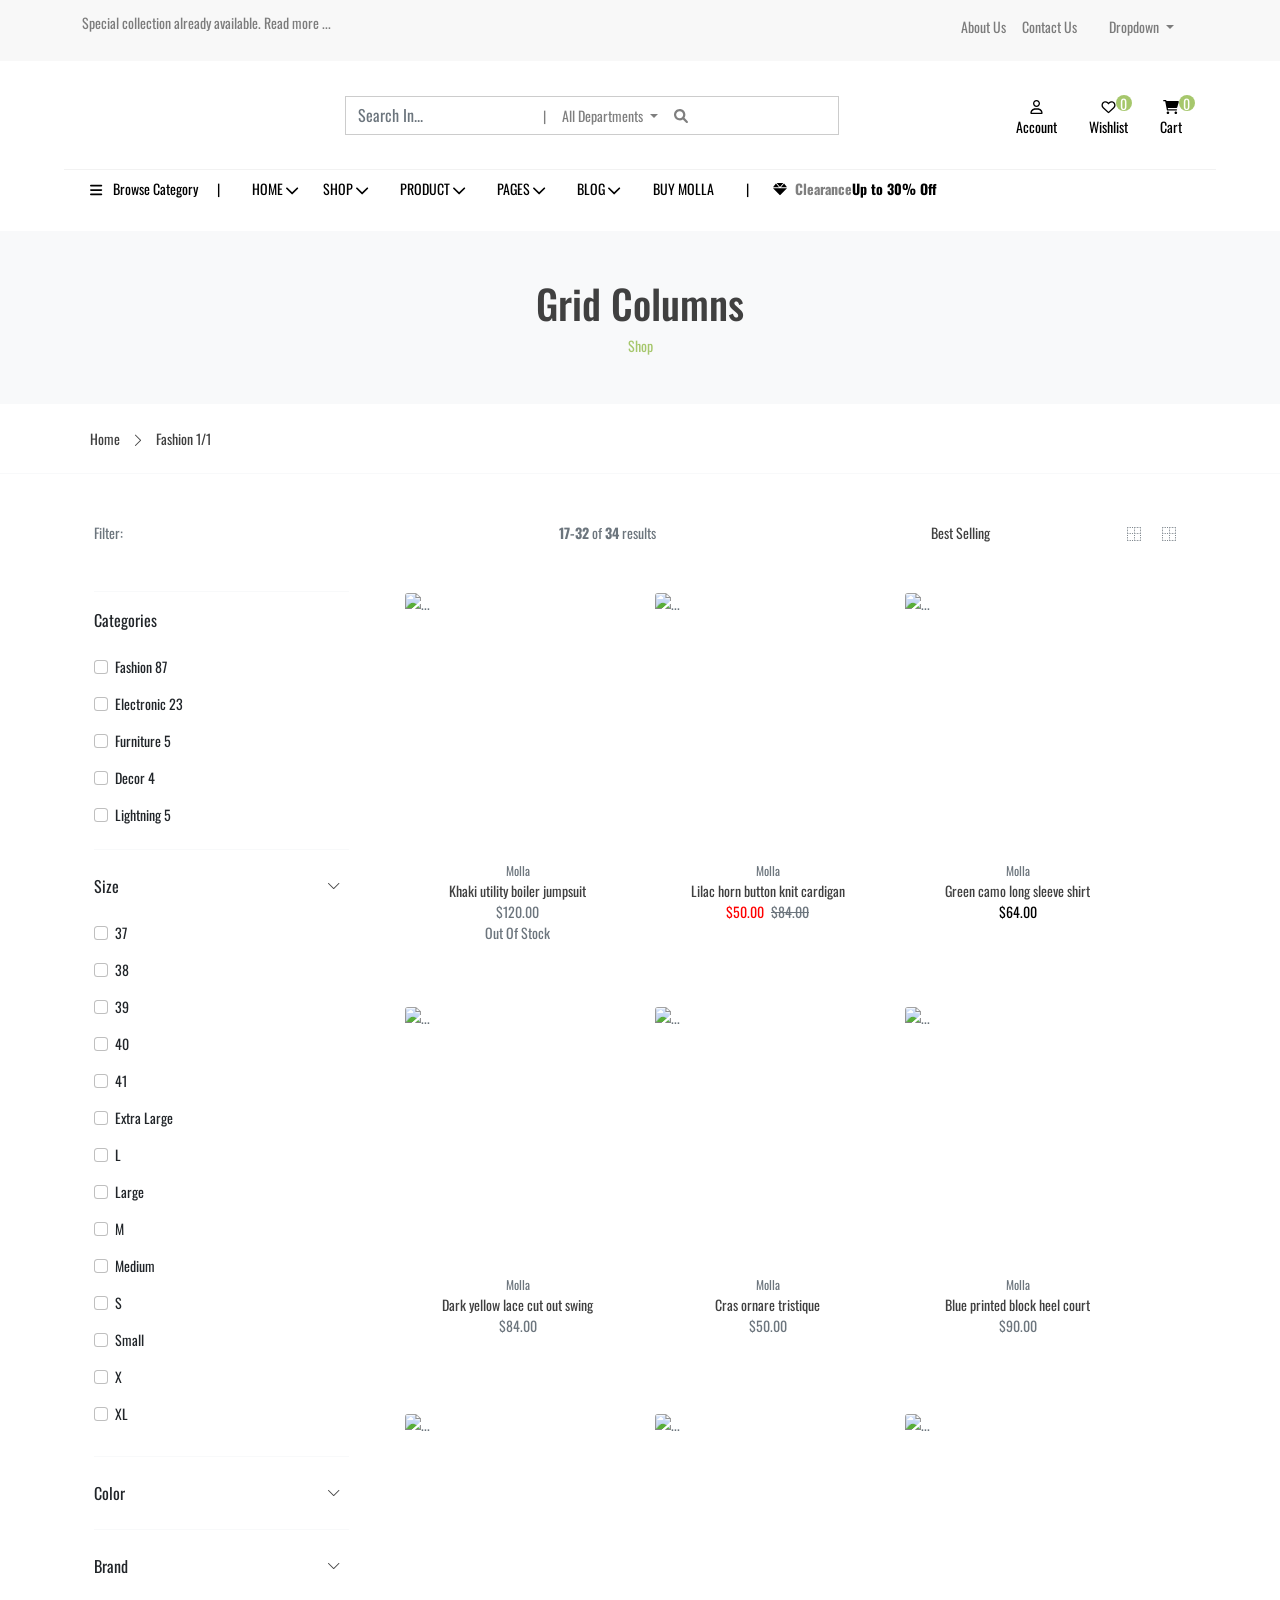
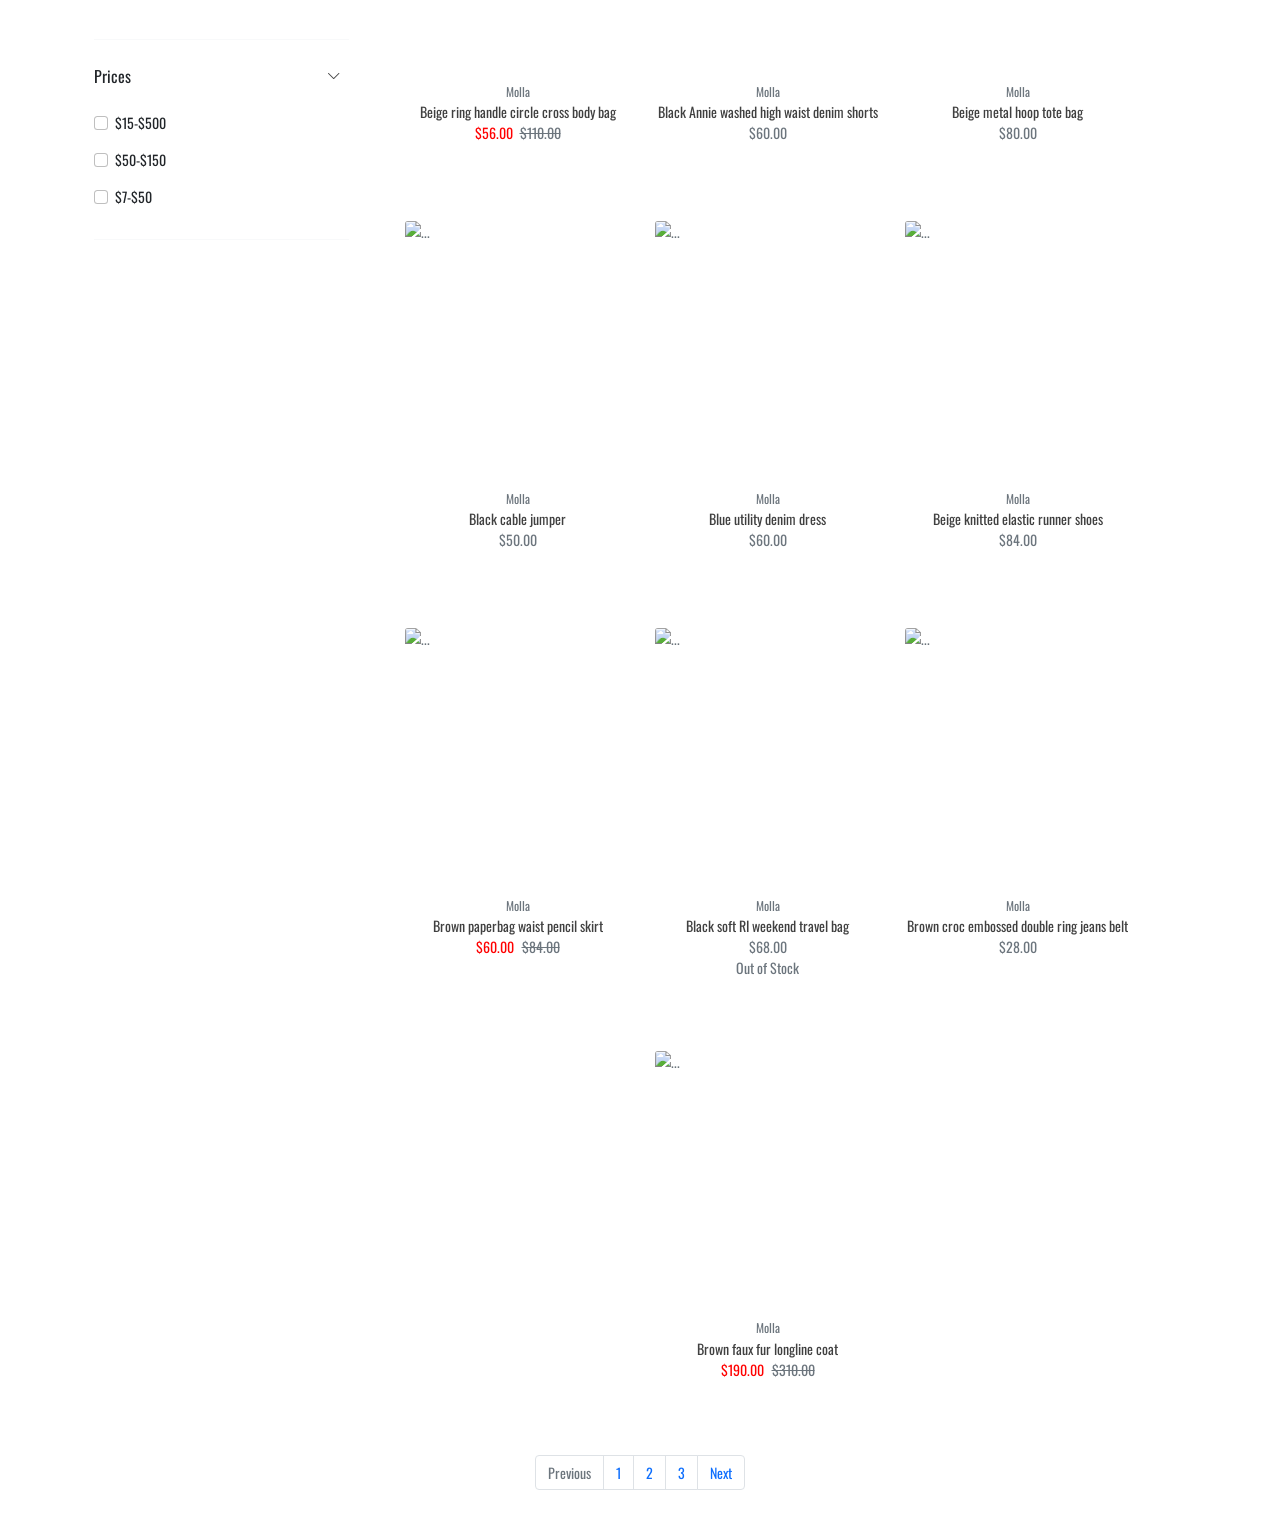
==== 2- rahma yousra/product.html @ 9e014f12 "commi comm" ====
<!DOCTYPE html>
<html lang="en">
<head>
    <meta charset="UTF-8">
    <meta http-equiv="X-UA-Compatible" content="IE=edge">
    <meta name="viewport" content="width=device-width, initial-scale=1.0">
    <link href="https://fonts.googleapis.com/css2?family=Oswald:wght@200;300;400;600&display=swap" rel="stylesheet">
    <link rel="stylesheet" href="css/all.min.css">
    <link rel="stylesheet" href="css/bootstrap.min.css">
    <link rel="stylesheet" href="css/product.css">
    <link href="css/main.min.css" rel="stylesheet">
    <link rel="stylesheet" href="css/secondary.css">
    <link rel="preconnect" href="https://fonts.googleapis.com">
    <link rel="preconnect" href="https://fonts.gstatic.com" crossorigin>
    <link rel="stylesheet" href="https://cdn.jsdelivr.net/npm/bootstrap-icons@1.9.1/font/bootstrap-icons.css">
    <title>Molla</title>
</head>
<body>

     <!-- Start Navbar0 -->
     <section id="navbar0">
        <div class="container pt-2 ">
          <div class="text-black-50 d-inline-block py-1"><span>Special collection already available. Read more ...</span></div>
          <div class="float-end d-flex align-items-center ">
            <ul class="list-unstyled d-none d-lg-flex align-items-center">
              <li class="mx-2 text-black-50">About Us</li>
              <li class="mx-2 text-black-50">Contact Us</li>
              <li class="nav-item dropdown mx-2 text-black-50">
                <a class="nav-link dropdown-toggle text-black-50" href="#" role="button" data-bs-toggle="dropdown" aria-expanded="false">
                  Dropdown
                </a>
                <ul class="dropdown-menu">
                  <li><a class="dropdown-item" href="#">AUD</a></li>
                  <li><a class="dropdown-item" href="#">EUR</a></li>
                  <li><a class="dropdown-item" href="#">INR</a></li>
                  <li><a class="dropdown-item" href="#">JPY</a></li>
                  <li><a class="dropdown-item" href="#">USD</a></li>
                  <li><a class="dropdown-item" href="#">VND</a></li>
                </ul>
              </li>
            </ul>
                <ul  class="list-unstyled d-lg-none d-flex justify-content-center align-items-center">
                <li class="nav-item dropdown">
                  <a class="nav-link dropdown-toggle text-black-50" href="#" role="button" data-bs-toggle="dropdown" aria-expanded="false">
                    Link
                  </a>
                  <ul class="dropdown-menu">
                    <li><a class="dropdown-item" href="#">About Us</a></li>
                    <li><a class="dropdown-item" href="#">Contact Us</a></li>
                    <li><a class="dropdown-item" href="#">AUD</a></li>
                  </ul>
                </li>
              </ul>
  
              </li>
            </ul>
          </div>
          <div class="clearfix"></div>
        </div>
      </section>
      <!-- End Navbar0 -->
  
  
      <!-- Start Navbar1 -->
      <section id="navbar1">
        <nav class="navbar navbar-expand-lg">
          <div class="container py-3">
  
           <span class="d-flex justify-content-center align-items-center d-block d-md-none" id="openSidebar"> <i class="fa-solid fa-bars fa-2x"></i></span> 
           <div class="sideBar bg-light p-5" id="sideBar">
             <p class="float-end" id="closeSidebar"> <i class="fa-solid fa-x"></i></p>
             <div class="clearfix"></div>
  
              <form class="d-flex" role="search">
                <input
                  class="form-control"
                  type="search"
                  placeholder="Search In..."
                  aria-label="Search"
                />
                <span class="searchIcons me-3 p-3 text-black-50 d-flex justify-content-center align-items-center">
                  <i class="fa-solid fa-magnifying-glass"></i>
                </span>
              </form>
              
  
              <ul class="nav navs d-flex justify-content-between align-items-center mt-4">
                <li class="nav-item" id="menuBrder">
                  <a class="nav-link active text-black" id="menu" aria-current="page" href="#">Menu</a>
                </li>
                <li class="nav-item" id="categoryBrder">
                  <a class="nav-link text-black" id="category" href="#">Category</a>
                </li>
              </ul>
  
                 <ul class="itemListMenu mt-3 float-start list-unstyled  w-100" id="itemListMenu">
                  <li>HOME</li>
                  <hr>
                  <li>SHOP</li>
                  <hr>
                  <li>PRODUCT</li>
                  <hr>
                  <li>PAGES</li>
                  <hr>
                  <li>BLOG</li>
                  <hr>
                  <li>BUY NOW</li>
                 </ul>
  
  
                 <ul class="itemListCategory mt-3 float-start list-unstyled d-none w-100 overflow-visible" id="itemListCategory">
                  <li>Daily offers</li>
                  <hr>
                  <li>Gift Ideas</li>
                  <hr>
                  <li>Beds</li>
                  <hr>
                  <li>Lighting</li>
                  <hr>
                  <li>Sofas & Sleepr sofas</li>
                  <hr>
                  <li>Storage</li>
                  <hr>
                 </ul>
  
  
                 <div class="mt-3">
                  <span class="socialIcons ms-2 ">
                   <span class="p-2"><i class="fa-brands fa-facebook-f "></i></span>
                   <span class="p-2"><i class="fa-brands fa-twitter "></i></span>
                   <span class="p-2"><i class="fa-brands fa-pinterest "></i></span>
                   <span class="p-2"><i class="fa-brands fa-google "></i></span>
                   <span class="p-2"><i class="fa-brands fa-youtube"></i></span>
                  </span></div>
              </div>
  
  
            <a class="navbar-brand"
              ><img
                src="images/logo_c1cc906b-de91-4cb3-840b-9c2dd7e81e2a_125x@2x.png"
                alt=""
            /></a>
           
  
            <div class="collapse navbar-collapse" id="navbarSupportedContent">
              <form class="d-none d-md-flex" role="search">
                <input
                  class="form-control me-2"
                  type="search"
                  placeholder="Search In..."
                  aria-label="Search"
                />
              </form>
              <span class="text-black-50">|</span>
              <li class="nav-item dropdown">
                <a
                  class="nav-link dropdown-toggle text-black-50"
                  href="#"
                  role="button"
                  data-bs-toggle="dropdown"
                  aria-expanded="false"
                >
                  All Departments
                </a>
                <ul class="dropdown-menu">
                  <li>
                    <a class="dropdown-item text-black-50" href="#"
                      >All Departments</a
                    >
                  </li>
                  <li>
                    <a class="dropdown-item text-black-50" href="#">Fashion</a>
                  </li>
                  <li>
                    <a class="dropdown-item text-black-50" href="#">-Men</a>
                  </li>
                  <li>
                    <a class="dropdown-item text-black-50" href="#">-Women</a>
                  </li>
                  <li>
                    <a class="dropdown-item text-black-50" href="#"
                      >Electronics</a
                    >
                  </li>
                  <li>
                    <a class="dropdown-item text-black-50" href="#"
                      >Home & Garden</a
                    >
                  </li>
                  <li>
                    <a class="dropdown-item text-black-50" href="#">-Decor</a>
                  </li>
                  <li>
                    <a class="dropdown-item text-black-50" href="#">-Lighting</a>
                  </li>
                </ul>
              </li>
  
              <span class="me-3 text-black-50">
                <i class="fa-solid fa-magnifying-glass"></i>
              </span>
            </div>
  
            <div class="icons w-50 ms-5">
              <ul
                class="navbar-nav navIcon ps-5 mb-2 mb-lg-d-flex justify-content-center align-items-center float-end"
              >
                <li class="nav-item mx-3">
                  <a href="#" class="text-decoration-none iconsNavColor">
                    <i
                      class="fa-regular fa-user d-inline-block text-center w-100"
                    ></i>
                    <br />
                    <span class="d-none d-lg-block">Account</span>
                  </a>
                </li>
  
                <li class="nav-item mx-3">
                  <a href="#" class="text-decoration-none iconsNavColor">
                    <i
                      class="fa-regular fa-heart d-inline-block text-center w-100"
                    ></i
                    ><span
                      class="count p-2 rounded-circle d-flex justify-content-center align-items-center"
                      >0</span
                    >
                    <br />
                    <span class="d-none d-lg-block">Wishlist</span>
                  </a>
                </li>
  
                <li class="nav-item mx-3">
                  <a href="#" class="text-decoration-none iconsNavColor">
                    <i
                      class="fa-solid fa-cart-shopping d-inline d-lg-inline-block text-center w-100"
                    ></i
                    ><span
                      class="count cartCount p-2 rounded-circle d-flex justify-content-center align-items-center"
                      >0</span
                    >
                    <br />
                    <span class="d-none d-lg-block">Cart</span>
                  </a>
                </li>
              </ul>
            </div> 


          </div>
        </nav>
        <hr class="breakNavs" />
      </section>
      <!-- End Navbar1 -->
  
      <!-- Start Navbar2 -->
      <section id="navbar2">
        <nav class="navbar  navbar-expand-lg">
          <div class="container">
            <div class="collapse navbar-collapse" id="navbarSupportedContent">
              <ul class="navbar-nav me-auto mb-2 mb-lg-0 text-black">
                <li class="nav-item">
                  <a class="nav-link active text-black" aria-current="page"><i class="fa-solid fa-bars me-2"></i> Browse Category <span class="ms-3">|</span></a>
                </li>
                <li class="nav-item  ">
                  <a class="nav-link text-black ms-3" href="index.html" target="_blank">HOME <i class="fa-solid fa-chevron-down"></i> </a>
                </li>
                <li class="nav-item ">
                  <a class="nav-link text-black mx-2" href="Demo.html" target="_blank">SHOP <i class="fa-solid fa-chevron-down"></i></a>
                </li>
                <li class="nav-item">
                  <a class="nav-link text-black mx-2" href="product.html" target="_blank">PRODUCT <i class="fa-solid fa-chevron-down"></i></a>
                </li>
                <li class="nav-item">
                  <a class="nav-link text-black mx-2" href="#">PAGES <i class="fa-solid fa-chevron-down"></i></a>
                </li>
                <li class="nav-item">
                  <a class="nav-link text-black mx-2" href="#">BLOG <i class="fa-solid fa-chevron-down"></i></a>
                </li>
                <li class="nav-item">
                  <a class="nav-link text-black mx-2" href="#">BUY MOLLA </a>
                </li>
                    <li class="mx-3 text-end d-none d-xl-flex justify-content-center align-items-center">|</li>
                    <li class="ms-2  text-end  text-black d-none  d-xl-flex justify-content-center align-items-center"><i class="fa-solid fa-gem"></i></li>
                    <li class="ms-2   text-end fw-bold d-none d-xl-flex justify-content-center align-items-center"><span class="text-black-50">Clearance</span> Up to 30% Off</li>
              </ul>
        
            </div>
          </div>
        </nav>
      </section>
      <!-- End Navbar2 -->

    <section>
        <div class="container-fluid bg-light mt-4">
            <div class="container">
                <div class="d-flex flex-column align-items-center justify-content-center">
                    <h1 class="mt-5">Grid Columns</h1>
                    <span class="text-primary mb-5 shopTxt">Shop</span>
                </div>
            </div>
        </div>
        <!-- Start Navigator -->
        <div class="navigator container-fluid border-bottom border-light mb-4 pt-4 pb-4">
            <div class="container">
                <a class="ms-2 me-2" href="">Home</a>
                <i class="bi bi-chevron-right"></i>
                <span class="ms-2">Fashion 1/1</span>
            </div>
        </div>
        <div class="naving container-md mt-5 mb-4 text-secondary">
            <div class="container-sm mb-5">
                <div class="row d-flex justify-content-between">
                    <div class="col-5">
                        <span class="font-size-sm d-none d-m-block d-lg-block">Filter:</span>
                        <button class="btn d-lg-none" type="button" data-bs-toggle="offcanvas" data-bs-target="#offcanvasBottom" aria-controls="offcanvasBottom">Filter</button>
                        <div class="offcanvas offcanvas-bottom" tabindex="-1" id="offcanvasBottom" aria-labelledby="offcanvasBottomLabel">
                            <div class="offcanvas-header">
                                <h5 class="offcanvas-title" id="offcanvasBottomLabel">Filter By:</h5>
                                <button type="button" class="btn-close text-reset" data-bs-dismiss="offcanvas" aria-label="Close"></button>
                            </div>
                            <div class="offcanvas-body small">
                                
                            </div>
                        </div>
                    </div>
                    <div class="col-4">
                        <span class="fw-bolder">17-32</span> of <span class="fw-bolder">34</span> results
                    </div>
                    <div class="selling col-2 align-items-center">
                        <span>
                            <a class="best-selling" href="">Best Selling</a>
                        </span>
                    </div>
                    <div class="col-1 d-flex justify-content-around">
                        <i class="bi bi-border"></i>
                        <i class="bi bi-border"></i>
                    </div>
                </div>
            </div> 
            <div class="container main-container">
                <div class="row">
                    <!-- Start Sidebar -->
                    <div class="col-3 d-none d-m-block d-lg-block">
                        <div class="sidebar border-top border-bottom border-light">
                            <div class="info mt-3 mb-3">
                                <span class="text-dark fs-6 text">Categories</span>
                                 <ul class="list-group mt-3 list-unstyled">
                                    <li><a class="list-group-item border-0 ps-0" href="#">
                                            <input class="form-check-input me-1" type="checkbox" value="" aria-label="...">
                                                Fashion 
                                            <span>87</span>    
                                        </a>
                                    </li>    
                                    <li><a class="list-group-item border-0 ps-0" href="#">
                                            <input class="form-check-input me-1" type="checkbox" value="" aria-label="...">
                                                Electronic 
                                            <span>23</span>
                                        </a>
                                    </li>    
                                    <li><a class="list-group-item border-0 ps-0" href="#">
                                            <input class="form-check-input me-1" type="checkbox" value="" aria-label="...">
                                                Furniture 
                                            <span>5</span>
                                        </a>
                                    </li> 
                                    <li><a class="list-group-item border-0 ps-0" href="#">
                                            <input class="form-check-input me-1" type="checkbox" value="" aria-label="...">
                                                Decor
                                            <span>4</span>
                                        </a>
                                    </li> 
                                    <li><a class="list-group-item border-0 ps-0" href="#">
                                            <input class="form-check-input me-1" type="checkbox" value="" aria-label="...">
                                                Lightning
                                            <span>5</span>
                                        </a>
                                    </li> 
                                </ul> 
                           
                             
                           
                            </div>
                        </div>
                        <div class="size">
                            <div class="border-bottom border-light">
                                <div class="info mt-4 mb-4">
                                    <a class="d-flex justify-content-between">
                                        <span class="text-dark fs-6 text">Size</span>
                                        <i class="bi bi-chevron-down pe-2"></i>
                                    </a>
                                    <ul class="list-group mt-3">
                                        <li class="list-group-item border-0 ps-0">
                                            <input class="form-check-input me-1" type="checkbox" value="" aria-label="...">
                                                37
                                        </li>
                                        <li class="list-group-item border-0 ps-0">
                                            <input class="form-check-input me-1" type="checkbox" value="" aria-label="...">
                                                38
                                        </li>
                                        <li class="list-group-item border-0 ps-0">
                                            <input class="form-check-input me-1" type="checkbox" value="" aria-label="...">
                                                39
                                        </li>
                                        <li class="list-group-item border-0 ps-0">
                                            <input class="form-check-input me-1" type="checkbox" value="" aria-label="...">
                                                40
                                        </li>
                                        <li class="list-group-item border-0 ps-0">
                                            <input class="form-check-input me-1" type="checkbox" value="" aria-label="...">
                                                41
                                        </li>
                                        <li class="list-group-item border-0 ps-0">
                                            <input class="form-check-input me-1" type="checkbox" value="" aria-label="...">
                                                Extra Large
                                        </li>
                                        <li class="list-group-item border-0 ps-0">
                                            <input class="form-check-input me-1" type="checkbox" value="" aria-label="...">
                                                L
                                        </li>
                                        <li class="list-group-item border-0 ps-0">
                                            <input class="form-check-input me-1" type="checkbox" value="" aria-label="...">
                                                Large
                                        </li>
                                        <li class="list-group-item border-0 ps-0">
                                            <input class="form-check-input me-1" type="checkbox" value="" aria-label="...">
                                                M
                                        </li>
                                        <li class="list-group-item border-0 ps-0">
                                            <input class="form-check-input me-1" type="checkbox" value="" aria-label="...">
                                                Medium
                                        </li>
                                        <li class="list-group-item border-0 ps-0">
                                            <input class="form-check-input me-1" type="checkbox" value="" aria-label="...">
                                                S
                                        </li>
                                        <li class="list-group-item border-0 ps-0">
                                            <input class="form-check-input me-1" type="checkbox" value="" aria-label="...">
                                                Small
                                        </li>
                                        <li class="list-group-item border-0 ps-0">
                                            <input class="form-check-input me-1" type="checkbox" value="" aria-label="...">
                                                X
                                        </li>
                                        <li class="list-group-item border-0 ps-0">
                                            <input class="form-check-input me-1" type="checkbox" value="" aria-label="...">
                                                XL
                                        </li>
                                    </ul>
                                </div>
                            </div>
                        </div>
                        <div class="color">
                            <div class="border-bottom border-light">
                                <div class="info mt-4 mb-4">
                                    <a class="d-flex justify-content-between" href="#">
                                        <span class="text-dark fs-6 text">Color</span>
                                        <i class="bi bi-chevron-down pe-2"></i>
                                    </a>
                                    <div class="rounded-colors">                                
                                    </div>
                                </div>
                            </div>
                        </div>
                        <div>
                            <div class="border-bottom border-light">
                                <div class="info mt-4 mb-4">
                                    <a class="d-flex justify-content-between" href="#">
                                        <span class="text-dark fs-6 text">Brand</span>
                                        <i class="bi bi-chevron-down pe-2"></i>
                                    </a>
                                    <div class="sidebar-logo mt-3">
                                        <img src="images/Molla.jpg" alt="">
                                    </div>
                                </div>
                            </div>
                        </div>
                        <div>
                            <div class="border-bottom border-light">
                                <div class="info mt-4 mb-4">
                                    <a class="d-flex justify-content-between" href="#">
                                        <span class="text-dark fs-6 text">Prices</span>
                                        <i class="bi bi-chevron-down pe-2"></i>
                                    </a>
                                    <ul class="list-group mt-3">
                                        <li class="list-group-item border-0 ps-0">
                                            <input class="form-check-input me-1" type="checkbox" value="" aria-label="...">
                                                $15-$500
                                        </li>
                                        <li class="list-group-item border-0 ps-0">
                                            <input class="form-check-input me-1" type="checkbox" value="" aria-label="...">
                                                $50-$150
                                        </li>
                                        <li class="list-group-item border-0 ps-0">
                                            <input class="form-check-input me-1" type="checkbox" value="" aria-label="...">
                                                $7-$50
                                        </li>
                                    </ul>
                                </div>
                            </div>
                        </div>
                    </div>
                    <!-- End Sidebar -->
                    <!-- Start Cards -->
                    <div class="col cards">
                        <div class="row">
                            <div class="row d-flex justify-content-center">
                                <!-- Card 1 -->
                                <div class="card border-0 mb-4" style="width: 250px;">
                                    <div class="img-parent">
                                        <div class="img-con">
                                            <img src="images/1.jpg" class="card-img-top main-img" alt="...">
                                            <img src="images/2.jpg" class="card-img-top hover-img" alt="">
                                            <div class="icons">
                                                <div class="aside-whishlist icon mb-3 ps-2 pe-2 pt-1 pb-1 rounded-circle">
                                                    <i class="aside-icon bi bi-heart iconheart"></i>
                                                </div>
                                                <div class="aside-whishlist mb-3 ps-2 pe-2 pt-1 pb-1 rounded-circle">
                                                    <i class="aside-icon bi bi-binoculars"></i>
                                                </div>
                                                <div class="aside-whishlist ps-2 pe-2 pt-1 pb-1 rounded-circle">
                                                    <i class="aside-icon bi bi-shuffle"></i>
                                                </div>
                                            </div>
                                        </div>
                                    </div>
                                    <ul class="list-group list-group-flush align-items-center list-unstyled text-center mt-2">
                                        <li class="p-0 border-0"><small>Molla</small></li>
                                        <li class="p-0 border-0">
                                            <a href="#">
                                                <span>Khaki utility boiler jumpsuit</span>
                                            </a>    
                                        </li>
                                        <li class="p-0 border-0">$120.00</li>
                                        <li class="p-0 border-0">Out Of Stock</li>
                                        <li class="pt-3"><a class="cart-link border border-2 ps-5 pe-5 pt-1 pb-1" href="#">
                                            <i class="bi bi-cart-plus me-1"></i>
                                            <span style="font-size: 13px;">SOLD OUT</span>
                                        </a></li>
                                    </ul>
                                </div>
                                <!-- Card 2 -->
                                <div class="card border-0 mb-4" style="width: 250px;">
                                    <div class="img-parent">
                                        <div class="img-con">
                                            <img src="images/3.jpg" class="card-img-top main-img" alt="...">
                                            <img src="images/4.jpg" class="card-img-top hover-img" alt="...">
                                            <div class="icons">
                                                <div class="aside-whishlist mb-3 ps-2 pe-2 pt-1 pb-1 rounded-circle">
                                                    <i class="aside-icon bi bi-heart"></i>
                                                </div>
                                                <div class="aside-whishlist mb-3 ps-2 pe-2 pt-1 pb-1 rounded-circle">
                                                    <i class="aside-icon bi bi-binoculars"></i>
                                                </div>
                                                <div class="aside-whishlist ps-2 pe-2 pt-1 pb-1 rounded-circle">
                                                    <i class="aside-icon bi bi-shuffle"></i>
                                                </div>
                                            </div>
                                        </div>
                                    </div>
                                    <ul class="list-group list-group-flush align-items-center list-unstyled text-center mt-2">
                                        <li class="p-0 border-0"><small>Molla</small></li>
                                        <li class="p-0 border-0">
                                            <a href="#">
                                                <span>Lilac horn button knit cardigan</span>
                                            </a>
                                        </li>
                                        <li class="p-0 border-0"><span style="color: red;">$50.00</span> <span class="ps-1 text-decoration-line-through">$84.00</span></li>
                                        <li style="height: 21px;"></li>
                                        <li class="pt-3"><a class="cart-link border border-2 ps-5 pe-5 pt-1 pb-1" href="#">
                                            <i class="bi bi-cart-plus me-1"></i>
                                            <span style="font-size: 13px;">ADD TO CART</span>
                                        </a></li>
                                    </ul>
                                </div>
                                <!-- Card 3 -->
                                <div class="card border-0 mb-4" style="width: 250px;">
                                    <div class="img-parent">
                                        <div class="img-con">
                                            <img src="images/5.jpg" class="card-img-top main-img" alt="...">
                                            <img src="images/6.jpg" class="card-img-top hover-img" alt="...">
                                            <div class="icons">
                                                <div class="aside-whishlist mb-3 ps-2 pe-2 pt-1 pb-1 rounded-circle">
                                                    <i class="aside-icon bi bi-heart"></i>
                                                </div>
                                                <div class="aside-whishlist mb-3 ps-2 pe-2 pt-1 pb-1 rounded-circle">
                                                    <i class="aside-icon bi bi-binoculars"></i>
                                                </div>
                                                <div class="aside-whishlist ps-2 pe-2 pt-1 pb-1 rounded-circle">
                                                    <i class="aside-icon bi bi-shuffle"></i>
                                                </div>
                                            </div>
                                        </div>
                                    </div>
                                    <ul class="list-group list-group-flush align-items-center list-unstyled text-center mt-2">
                                        <li class="p-0 border-0"><small>Molla</small></li>
                                        <li class="p-0 border-0">
                                            <a href="#">
                                                <span>Green camo long sleeve shirt</span>
                                            </a>
                                        </li>
                                        <li class="p-0 border-0" style="color: black;">$64.00</li>
                                        <li style="height: 30px;"></li>
                                        <li><a class="cart-link border border-2 ps-5 pe-5 pt-1 pb-1" href="#">
                                            <i class="bi bi-cart-plus me-1"></i>
                                            <span style="font-size: 13px;">ADD TO CART</span>
                                        </a></li>
                                    </ul>
                                </div>
                                <!-- Card 4 -->
                                <div class="card border-0 mb-4" style="width: 250px;">
                                    <div class="img-parent">
                                        <div class="img-con">
                                            <img src="images/7.jpg" class="card-img-top main-img" alt="...">
                                            <img src="images/8.jpg" class="card-img-top hover-img" alt="...">
                                            <div class="icons">
                                                <div class="aside-whishlist mb-3 ps-2 pe-2 pt-1 pb-1 rounded-circle">
                                                    <i class="aside-icon bi bi-heart"></i>
                                                </div>
                                                <div class="aside-whishlist mb-3 ps-2 pe-2 pt-1 pb-1 rounded-circle">
                                                    <i class="aside-icon bi bi-binoculars"></i>
                                                </div>
                                                <div class="aside-whishlist ps-2 pe-2 pt-1 pb-1 rounded-circle">
                                                    <i class="aside-icon bi bi-shuffle"></i>
                                                </div>
                                            </div>
                                        </div>
                                    </div>
                                    <ul class="list-group list-group-flush align-items-center list-unstyled text-center mt-2">
                                        <li class="p-0 border-0"><small>Molla</small></li>
                                        <li class="p-0 border-0">
                                            <a href="#">
                                                <span>Dark yellow lace cut out swing</span>
                                            </a>
                                        </li>
                                        <li class="p-0 border-0">$84.00</li>
                                        <li style="height: 30px;"></li>
                                        <li><a class="cart-link border border-2 ps-5 pe-5 pt-1 pb-1" href="#">
                                            <i class="bi bi-cart-plus me-1"></i>
                                            <span style="font-size: 13px;">ADD TO CART</span>
                                        </a></li>
                                    </ul>
                                </div>
                                <!-- Card 5 -->
                                <div class="card border-0 mb-4" style="width: 250px;">
                                    <div class="img-parent">
                                        <div class="img-con">
                                            <img src="images/9.jpg" class="card-img-top main-img" alt="...">
                                            <img src="images/10.jpg" class="card-img-top hover-img" alt="...">
                                            <div class="icons">
                                                <div class="aside-whishlist mb-3 ps-2 pe-2 pt-1 pb-1 rounded-circle">
                                                    <i class="aside-icon bi bi-heart"></i>
                                                </div>
                                                <div class="aside-whishlist mb-3 ps-2 pe-2 pt-1 pb-1 rounded-circle">
                                                    <i class="aside-icon bi bi-binoculars"></i>
                                                </div>
                                                <div class="aside-whishlist ps-2 pe-2 pt-1 pb-1 rounded-circle">
                                                    <i class="aside-icon bi bi-shuffle"></i>
                                                </div>
                                            </div>
                                        </div>
                                    </div>
                                    <ul class="list-group list-group-flush align-items-center list-unstyled text-center mt-2">
                                        <li class="border-0"><small>Molla</small></li>
                                        <li class="border-0">
                                            <a href="#">
                                                <span>Cras ornare tristique</span>
                                            </a>
                                        </li>
                                        <li class="border-0">$50.00</li>
                                        <li style="height: 30px;"></li>
                                        <li><a class="cart-link border border-2 ps-5 pe-5 pt-1 pb-1" href="#">
                                            <i class="bi bi-cart-plus me-1"></i>
                                            <span style="font-size: 13px;">ADD TO CART</span>
                                        </a></li>
                                    </ul>
                                </div>
                                <!-- Card 6 -->
                                <div class="card border-0 mb-4" style="width: 250px;">
                                    <div class="img-parent">
                                        <div class="img-con">
                                            <img src="images/11.jpg" class="card-img-top main-img" alt="...">
                                            <img src="images/12.jpg" class="card-img-top hover-img" alt="...">
                                            <div class="icons">
                                                <div class="aside-whishlist mb-3 ps-2 pe-2 pt-1 pb-1 rounded-circle">
                                                    <i class="aside-icon bi bi-heart"></i>
                                                </div>
                                                <div class="aside-whishlist mb-3 ps-2 pe-2 pt-1 pb-1 rounded-circle">
                                                    <i class="aside-icon bi bi-binoculars"></i>
                                                </div>
                                                <div class="aside-whishlist ps-2 pe-2 pt-1 pb-1 rounded-circle">
                                                    <i class="aside-icon bi bi-shuffle"></i>
                                                </div>
                                            </div>
                                        </div>
                                    </div>
                                    <ul class="list-group list-group-flush align-items-center list-unstyled text-center mt-2">
                                        <li class="p-0 border-0"><small>Molla</small></li>
                                        <li class="p-0 border-0">
                                            <a href="#">
                                                <span>Blue printed block heel court</span>
                                            </a>
                                        </li>
                                        <li class="p-0 border-0">$90.00</li>
                                        <li style="height: 30px;"></li>
                                        <li><a class="cart-link border border-2 ps-5 pe-5 pt-1 pb-1" href="#">
                                            <i class="bi bi-cart-plus me-1"></i>
                                            <span style="font-size: 13px;">ADD TO CART</span>
                                        </a></li>
                                    </ul>
                                </div>
                                <!-- Card 7 -->
                                <div class="card border-0 mb-4" style="width: 250px;">
                                    <div class="img-parent">
                                        <div class="img-con">
                                            <img src="images/13.jpg" class="card-img-top main-img" alt="...">
                                            <img src="images/14.jpg" class="card-img-top hover-img" alt="...">
                                            <div class="icons">
                                                <div class="aside-whishlist mb-3 ps-2 pe-2 pt-1 pb-1 rounded-circle">
                                                    <i class="aside-icon bi bi-heart"></i>
                                                </div>
                                                <div class="aside-whishlist mb-3 ps-2 pe-2 pt-1 pb-1 rounded-circle">
                                                    <i class="aside-icon bi bi-binoculars"></i>
                                                </div>
                                                <div class="aside-whishlist ps-2 pe-2 pt-1 pb-1 rounded-circle">
                                                    <i class="aside-icon bi bi-shuffle"></i>
                                                </div>
                                            </div>
                                        </div>
                                    </div>
                                    <ul class="list-group list-group-flush align-items-center list-unstyled text-center mt-2">
                                        <li class="p-0 border-0"><small>Molla</small></li>
                                        <li class="p-0 border-0">
                                            <a href="#">
                                                <span>Beige ring handle circle cross body bag</span>
                                            </a>
                                        </li>
                                        <li class="p-0 border-0"><span style="color: red;">$56.00</span> <span class="ps-1 text-decoration-line-through">$110.00</span></li>
                                        <li style="height: 30px;"></li>
                                        <li><a class="cart-link border border-2 ps-5 pe-5 pt-1 pb-1" href="#">
                                            <i class="bi bi-cart-plus me-1"></i>
                                            <span style="font-size: 13px;">ADD TO CART</span>
                                        </a></li>
                                    </ul>
                                </div>
                                <!-- Card 8 -->
                                <div class="card border-0 mb-4" style="width: 250px;">
                                    <div class="img-parent">
                                        <div class="img-con">
                                            <img src="images/15.jpg" class="card-img-top main-img" alt="...">
                                            <img src="images/16.jpg" class="card-img-top hover-img" alt="...">
                                            <div class="icons">
                                                <div class="aside-whishlist mb-3 ps-2 pe-2 pt-1 pb-1 rounded-circle">
                                                    <i class="aside-icon bi bi-heart"></i>
                                                </div>
                                                <div class="aside-whishlist mb-3 ps-2 pe-2 pt-1 pb-1 rounded-circle">
                                                    <i class="aside-icon bi bi-binoculars"></i>
                                                </div>
                                                <div class="aside-whishlist ps-2 pe-2 pt-1 pb-1 rounded-circle">
                                                    <i class="aside-icon bi bi-shuffle"></i>
                                                </div>
                                            </div>
                                        </div>
                                    </div>
                                    <ul class="list-group list-group-flush align-items-center list-unstyled text-center mt-2">
                                        <li class="p-0 border-0"><small>Molla</small></li>
                                        <li class="p-0 border-0">
                                            <a href="#">
                                                <span>Black Annie washed high waist denim shorts</span>
                                            </a>
                                        </li>
                                        <li class="p-0 border-0">$60.00</li>
                                        <li style="height: 30px;"></li>
                                        <li><a class="cart-link border border-2 ps-5 pe-5 pt-1 pb-1" href="#">
                                            <i class="bi bi-cart-plus me-1"></i>
                                            <span style="font-size: 13px;">ADD TO CART</span>
                                        </a></li>
                                    </ul>
                                </div>
                                <!-- Card 9 -->
                                <div class="card border-0 mb-4" style="width: 250px;">
                                    <div class="img-parent">
                                        <div class="img-con">
                                            <img src="images/17.jpg" class="card-img-top main-img" alt="...">
                                            <img src="images/18.jpg" class="card-img-top hover-img" alt="...">
                                            <div class="icons">
                                                <div class="aside-whishlist mb-3 ps-2 pe-2 pt-1 pb-1 rounded-circle">
                                                    <i class="aside-icon bi bi-heart"></i>
                                                </div>
                                                <div class="aside-whishlist mb-3 ps-2 pe-2 pt-1 pb-1 rounded-circle">
                                                    <i class="aside-icon bi bi-binoculars"></i>
                                                </div>
                                                <div class="aside-whishlist ps-2 pe-2 pt-1 pb-1 rounded-circle">
                                                    <i class="aside-icon bi bi-shuffle"></i>
                                                </div>
                                            </div>
                                        </div>
                                    </div>
                                    <ul class="list-group list-group-flush align-items-center list-unstyled text-center mt-2">
                                        <li class="p-0 border-0"><small>Molla</small></li>
                                        <li class="p-0 border-0">
                                            <a href="#">
                                                <span>Beige metal hoop tote bag</span>
                                            </a>
                                        </li>
                                        <li class="p-0 border-0">$80.00</li>
                                        <li style="height: 30px;"></li>
                                        <li><a class="cart-link border border-2 ps-5 pe-5 pt-1 pb-1" href="#">
                                            <i class="bi bi-cart-plus me-1"></i>
                                            <span style="font-size: 13px;">ADD TO CART</span>
                                        </a></li>
                                    </ul>
                                </div>
                                <!-- Card 10 -->
                                <div class="card border-0 mb-4" style="width: 250px;">
                                    <div class="img-parent">
                                        <div class="img-con">
                                            <img src="images/19.avif" class="card-img-top" alt="...">
                                            <div class="icons">
                                                <div class="aside-whishlist mb-3 ps-2 pe-2 pt-1 pb-1 rounded-circle">
                                                    <i class="aside-icon bi bi-heart"></i>
                                                </div>
                                                <div class="aside-whishlist mb-3 ps-2 pe-2 pt-1 pb-1 rounded-circle">
                                                    <i class="aside-icon bi bi-binoculars"></i>
                                                </div>
                                                <div class="aside-whishlist ps-2 pe-2 pt-1 pb-1 rounded-circle">
                                                    <i class="aside-icon bi bi-shuffle"></i>
                                                </div>
                                            </div>
                                        </div>
                                    </div>
                                    <ul class="list-group list-group-flush align-items-center list-unstyled text-center mt-2">
                                        <li class="p-0 border-0"><small>Molla</small></li>
                                        <li class="p-0 border-0">
                                            <a href="#">
                                                <span>Black cable jumper</span>
                                            </a>
                                        </li>
                                        <li class="p-0 border-0">$50.00</li>
                                        <li style="height: 30px;"></li>
                                        <li><a class="cart-link border border-2 ps-5 pe-5 pt-1 pb-1" href="#">
                                            <i class="bi bi-cart-plus me-1"></i>
                                            <span style="font-size: 13px;">ADD TO CART</span>
                                        </a></li>
                                    </ul>
                                </div>
                                <!-- Card 11 -->
                                <div class="card border-0 mb-4" style="width: 250px;">
                                    <div class="img-parent">
                                        <div class="img-con">
                                            <img src="images/20.jpg" class="card-img-top main-img" alt="...">
                                            <img src="images/21.jpg" class="card-img-top hover-img" alt="...">
                                            <div class="icons">
                                                <div class="aside-whishlist mb-3 ps-2 pe-2 pt-1 pb-1 rounded-circle">
                                                    <i class="aside-icon bi bi-heart"></i>
                                                </div>
                                                <div class="aside-whishlist mb-3 ps-2 pe-2 pt-1 pb-1 rounded-circle">
                                                    <i class="aside-icon bi bi-binoculars"></i>
                                                </div>
                                                <div class="aside-whishlist ps-2 pe-2 pt-1 pb-1 rounded-circle">
                                                    <i class="aside-icon bi bi-shuffle"></i>
                                                </div>
                                            </div>
                                        </div>
                                    </div>
                                    <ul class="list-group list-group-flush align-items-center list-unstyled text-center mt-2">
                                        <li class="p-0 border-0"><small>Molla</small></li>
                                        <li class="p-0 border-0">
                                            <a href="#">
                                                <span>Blue utility denim dress</span>
                                            </a>
                                        </li>
                                        <li class="p-0 border-0">$60.00</li>
                                        <li style="height: 30px;"></li>
                                        <li><a class="cart-link border border-2 ps-5 pe-5 pt-1 pb-1" href="#">
                                            <i class="bi bi-cart-plus me-1"></i>
                                            <span style="font-size: 13px;">ADD TO CART</span>
                                        </a></li>
                                    </ul>
                                </div>
                                <!-- Card 12 -->
                                <div class="card border-0 mb-4" style="width: 250px;">
                                    <div class="img-parent">
                                        <div class="img-con">
                                            <img src="images/22.jpg" class="card-img-top main-img" alt="...">
                                            <img src="images/23.jpg" class="card-img-top hover-img" alt="...">
                                            <div class="icons">
                                                <div class="aside-whishlist mb-3 ps-2 pe-2 pt-1 pb-1 rounded-circle">
                                                    <i class="aside-icon bi bi-heart"></i>
                                                </div>
                                                <div class="aside-whishlist mb-3 ps-2 pe-2 pt-1 pb-1 rounded-circle">
                                                    <i class="aside-icon bi bi-binoculars"></i>
                                                </div>
                                                <div class="aside-whishlist ps-2 pe-2 pt-1 pb-1 rounded-circle">
                                                    <i class="aside-icon bi bi-shuffle"></i>
                                                </div>
                                            </div>
                                        </div>
                                    </div>
                                    <ul class="list-group list-group-flush align-items-center list-unstyled text-center mt-2">
                                        <li class="p-0 border-0"><small>Molla</small></li>
                                        <li class="p-0 border-0">
                                            <a href="#">
                                                <span>Beige knitted elastic runner shoes</span>
                                            </a>
                                        </li>
                                        <li class="p-0 border-0">$84.00</li>
                                        <li style="height: 30px;"></li>
                                        <li><a class="cart-link border border-2 ps-5 pe-5 pt-1 pb-1" href="#">
                                            <i class="bi bi-cart-plus me-1"></i>
                                            <span style="font-size: 13px;">ADD TO CART</span>
                                        </a></li>
                                    </ul>
                                </div>
                                <!-- Card 13 -->
                                <div class="card border-0 mb-4" style="width: 250px;">
                                    <div class="img-parent">
                                        <div class="img-con">
                                            <img src="images/24.jpg" class="card-img-top main-img" alt="...">
                                            <img src="images/25.jpg" class="card-img-top hover-img" alt="...">
                                            <div class="icons">
                                                <div class="aside-whishlist mb-3 ps-2 pe-2 pt-1 pb-1 rounded-circle">
                                                    <i class="aside-icon bi bi-heart"></i>
                                                </div>
                                                <div class="aside-whishlist mb-3 ps-2 pe-2 pt-1 pb-1 rounded-circle">
                                                    <i class="aside-icon bi bi-binoculars"></i>
                                                </div>
                                                <div class="aside-whishlist ps-2 pe-2 pt-1 pb-1 rounded-circle">
                                                    <i class="aside-icon bi bi-shuffle"></i>
                                                </div>
                                            </div>
                                        </div>
                                    </div>
                                    <ul class="list-group list-group-flush align-items-center list-unstyled text-center mt-2">
                                        <li class="p-0 border-0"><small>Molla</small></li>
                                        <li class="p-0 border-0">
                                            <a href="#">
                                                <span>Brown paperbag waist pencil skirt</span>
                                            </a>
                                        </li>
                                        <li class="p-0 border-0"><span style="color: red;">$60.00</span><span class="ps-2 text-decoration-line-through">$84.00</span></li>
                                        <li style="height: 30px;"></li>
                                        <li><a class="cart-link border border-2 ps-5 pe-5 pt-1 pb-1" href="#">
                                            <i class="bi bi-cart-plus me-1"></i>
                                            <span style="font-size: 13px;">ADD TO CART</span>
                                        </a></li>
                                    </ul>
                                </div>
                                <!-- Card 14 -->
                                <div class="card border-0 mb-4" style="width: 250px;">
                                    <div class="img-parent">
                                        <div class="img-con">
                                            <img src="images/26.jpg" class="card-img-top main-img" alt="...">
                                            <img src="images/27.jpg" class="card-img-top hover-img" alt="...">
                                            <div class="icons">
                                                <div class="aside-whishlist mb-3 ps-2 pe-2 pt-1 pb-1 rounded-circle">
                                                    <i class="aside-icon bi bi-heart"></i>
                                                </div>
                                                <div class="aside-whishlist mb-3 ps-2 pe-2 pt-1 pb-1 rounded-circle">
                                                    <i class="aside-icon bi bi-binoculars"></i>
                                                </div>
                                                <div class="aside-whishlist ps-2 pe-2 pt-1 pb-1 rounded-circle">
                                                    <i class="aside-icon bi bi-shuffle"></i>
                                                </div>
                                            </div>
                                        </div>
                                    </div>
                                    <ul class="list-group list-group-flush align-items-center list-unstyled text-center mt-2">
                                        <li class="p-0 border-0"><small>Molla</small></li>
                                        <li class="p-0 border-0">
                                            <a href="#">
                                                <span>Black soft RI weekend travel bag</span>
                                            </a>
                                        </li>
                                        <li class="p-0 border-0"><span>$68.00</span></li>
                                        <li class="p-0 border-0">Out of Stock</li>
                                        <li style="height: 25px;"></li>
                                        <li><a class="cart-link border border-2 ps-5 pe-5 pt-1 pb-1" href="#">
                                            <i class="bi bi-cart-plus me-1"></i>
                                            <span style="font-size: 13px;">SOLD OUT</span>
                                        </a></li>
                                    </ul>
                                </div>
                                <!-- Card 15 -->
                                <div class="card border-0 mb-4" style="width: 250px;">
                                    <div class="img-parent">
                                        <div class="img-con">
                                            <img src="images/28.jpg" class="card-img-top main-img" alt="...">
                                            <img src="images/29.jpg" class="card-img-top hover-img" alt="...">
                                            <div class="icons">
                                                <div class="aside-whishlist mb-3 ps-2 pe-2 pt-1 pb-1 rounded-circle">
                                                    <i class="aside-icon bi bi-heart"></i>
                                                </div>
                                                <div class="aside-whishlist mb-3 ps-2 pe-2 pt-1 pb-1 rounded-circle">
                                                    <i class="aside-icon bi bi-binoculars"></i>
                                                </div>
                                                <div class="aside-whishlist ps-2 pe-2 pt-1 pb-1 rounded-circle">
                                                    <i class="aside-icon bi bi-shuffle"></i>
                                                </div>
                                            </div>
                                        </div>
                                    </div>
                                    <ul class="list-group list-group-flush align-items-center list-unstyled text-center mt-2">
                                        <li class="p-0 border-0"><small>Molla</small></li>
                                        <li class="p-0 border-0">
                                            <a href="#">
                                                <span>Brown croc embossed double ring jeans belt</span>
                                            </a>
                                        </li>
                                        <li class="p-0 border-0">$28.00</li>
                                        <li style="height: 43px;"></li>
                                        <li><a class="cart-link border border-2 ps-5 pe-5 pt-1 pb-1" href="#">
                                            <i class="bi bi-cart-plus me-1"></i>
                                            <span style="font-size: 13px;">ADD TO CART</span>
                                        </a></li>
                                    </ul>
                                </div>
                                <!-- Card 16 -->
                                <div class="card border-0 mb-4" style="width: 250px;">
                                    <div class="img-parent">
                                        <div class="img-con">
                                            <img src="images/30.jpg" class="card-img-top main-img" alt="...">
                                            <img src="images/31.jpg" class="card-img-top hover-img" alt="...">
                                            <div class="icons">
                                                <div class="aside-whishlist mb-3 ps-2 pe-2 pt-1 pb-1 rounded-circle">
                                                    <i class="aside-icon bi bi-heart"></i>
                                                </div>
                                                <div class="aside-whishlist mb-3 ps-2 pe-2 pt-1 pb-1 rounded-circle">
                                                    <i class="aside-icon bi bi-binoculars"></i>
                                                </div>
                                                <div class="aside-whishlist ps-2 pe-2 pt-1 pb-1 rounded-circle">
                                                    <i class="aside-icon bi bi-shuffle"></i>
                                                </div>
                                            </div>
                                        </div>
                                    </div>
                                    <ul class="list-group list-group-flush align-items-center list-unstyled text-center mt-2">
                                        <li class="p-0 border-0"><small>Molla</small></li>
                                        <li class="p-0 border-0">
                                            <a href="#">
                                                <span>Brown faux fur longline coat</span>
                                            </a>
                                        </li>
                                        <li class="p-0 border-0"><span style="color: red;">$190.00</span><span class="ps-2 text-decoration-line-through">$310.00</span></li>
                                        <li style="height: 30px;"></li>
                                        <li><a class="cart-link border border-2 ps-5 pe-5 pt-1 pb-1" href="#">
                                            <i class="bi bi-cart-plus me-1"></i>
                                            <span style="font-size: 13px;">ADD TO CART</span>
                                        </a></li>
                                    </ul>
                                </div>
                            </div>
                        </div>
                    </div>
                </div>    
            </div> 
            <div>
                <nav aria-label="Page navigation example border-0">
                    <ul class="pagination justify-content-center">
                        <li class="page-item disabled">
                            <a class="page-link" href="#" tabindex="-1" aria-disabled="true">Previous</a>
                        </li>
                        <li class="page-item"><a class="page-link" href="#">1</a></li>
                        <li class="page-item"><a class="page-link" href="#">2</a></li>
                        <li class="page-item"><a class="page-link" href="#">3</a></li>
                        <li class="page-item">
                            <a class="page-link" href="#">Next</a>
                        </li>
                    </ul>
                </nav>
            </div>
        </div> 
    </div>
    </section>

    <script src="https://cdn.jsdelivr.net/npm/bootstrap@5.0.2/dist/js/bootstrap.bundle.min.js" 
    integrity="sha384-MrcW6ZMFYlzcLA8Nl+NtUVF0sA7MsXsP1UyJoMp4YLEuNSfAP+JcXn/tWtIaxVXM" 
    crossorigin="anonymous"></script>
    <script src="script.js"></script>
    <script src="js/all.min.js"></script>
    <script src="js/bootstrap.bundle.min.js"></script>
    <script src="js/main.js"></script>
</body>
</html>
---- 2- rahma yousra/css/product.css ----
/* Start Variables */
:root {
    --main-color: #a6c76c;
}
/* End Variables */
/* Start Global Rules */
body {
    font-family: 'Oswald', sans-serif;
    font-size: 14px;
    color: #404040;
}
ul {
    list-style: none;
}
a {
    text-decoration: none;
    color: 	#404040;
    font-weight: 400;
    font-size: 14px;
}
/* End Global Rules */



/* start  Navbar0*/
#navbar0{
    background-color: #f8f8f8;
}
#navbar0 .dropdown-menu{
    min-width: 8rem !important;
}
/* end Navbar0 */

/* start Navbar1 */
#navbar1 .iconsNavColor{
   color: black;
   position: relative;
}
#navbar1 .iconsNavColor:hover{
    color: var(--main-color);
}
#navbar1 .count{
    position: absolute;
    left: 68%;
    top: 0px;
    bottom: 60%;
    background-color: var(--main-color);
    color: white;
    width: 15px;
    height: 15px;
}
#navbar1 .cartCount{
    left:85% !important;
}
#navbar1 .nav-item{
    display: inline !important;
}
#navbar1 .navIcon
{
    margin-top: 10px;
    flex-direction: row;
}
#navbar1 input{
   border: 0px !important;
}
#navbar1 .collapse{
   border: 1px solid #ccc;
   transform: translateX(50%);
}
#navbar1 .navbar-toggler-icon{
    background-image: unset;
    color: black;
}
#navbar1 .breakNavs{
    width: 90%;
    color: #ccc;
    margin: auto;
}
/* end Navbar1 */

/* start Sidebar */
#navbar1 .navbar .sideBar{
    position: fixed;
    top: 0;
    left: -100%;
    bottom: 0;
    z-index: 9999;
}
#navbar1 .navbar .sideBar .searchIcons{
    background-color: var(--main-color) !important;
    color: white ;
}
#navbar1 .navbar .sideBar .nav .active{
    color: var(--main-color) !important;
}
#navbar1 .navbar .sideBar .nav .nav-item{
    border-bottom: 2px solid var(--main-color);
}
#navbar1.navbar .sideBar .nav .nav-item .nav-link:hover{
    color: var(--main-color) !important;
}
/* end Sidebar */

/* star Navbar2 */
#navbar2 .navbar{
    padding: 0rem !important;
}
#navbar2 .navbar .navbar-nav .nav-item:hover{
     border-top: 1px solid var(--main-color);
}
#navbar2 .navbar .navbar-nav .nav-item:hover .nav-link{
    color: var(--main-color) !important;
}

/* end Navbar2 */



/* Start Navigator */
.naving .best-selling .best-selling-list {
    display: none;
    background-color: beige;
}
.best-selling .best-selling-list li {
    display: none;
}
/* End Navigator */
/* Start Products */
.shopTxt{
    color: var(--main-color) !important;
}
.main-container .card {
    display: inline-block;
}
.main-container .img-parent {
    width: 220px;
    height: 260px;
    overflow: hidden;
    position: relative;
}
.main-container .img-con {
    width: 100%;
    height: 100%;
}    
.main-container .img-con img {   
    width: 100%;
    height: 100%;
}
.main-container .cards .card .main-img {
    opacity: 1;
    visibility: visible;
}
.main-container .cards .card:hover .main-img {
    opacity: 0;
    visibility: hidden;
    transition: all 0.5s;
}
.main-container .cards .card .hover-img {
    opacity: 0;
    visibility: hidden;
    position: absolute;
    top: 0;
    left: 0;
    z-index: 98;
    max-width: 100%;
    max-height: 100%;
}
.main-container .cards .card:hover .hover-img {
    opacity: 1;
    visibility: visible;
    max-width: 100%;
    max-height: 100%;
    transition: all 2.8s ease-in-out;
    transition-delay: -1.5s;
    transform: scale(1.1);
}

.main-container .cards .card .cart-link {
    visibility: hidden;
    opacity: 0;
}
.main-container .cards .card:hover .cart-link {
    visibility: visible;
    opacity: 1;
    color: black;
}
.main-container .cards .card .cart-link:hover {
    background-color: var(--main-color);
}
.main-container .cards .card .img-con .icons {
    position: absolute;
    top: 0;
    right: 0;
    z-index: 100;
    margin-right: 13px;
    margin-top: 20px;
}
.main-container .icons {
    opacity: 0;
    visibility: hidden;
}
.main-container .cards .card:hover .icons {
    opacity: 1;
    visibility: visible;
    transition: all 0.5s;
}
.aside-whishlist{
    position: relative;
}
.aside-whishlist::after {
    opacity: 0;
    visibility: hidden;
    content: "Add To Whishlist";
    position: absolute;
    width: 120px;
    height: 30px;
    background-color: var(--main-color);
    left: -300%;
    top: 0%;
    z-index: -1;
    border-radius: 30px;
    padding: 7px 28px 4px 8px;
    text-align: center;
    font-size: 11px;
}
.aside-whishlist:hover::after {
    opacity: 1;
    visibility: visible;
    transition: all 0.5s ease-in;
    color: white;
}
.aside-whishlist:hover .aside-icon {
    color: white;
    transition: all 0.5s;
}

/* End Products */
/* Start Sidebar */

/* End Sidebar */
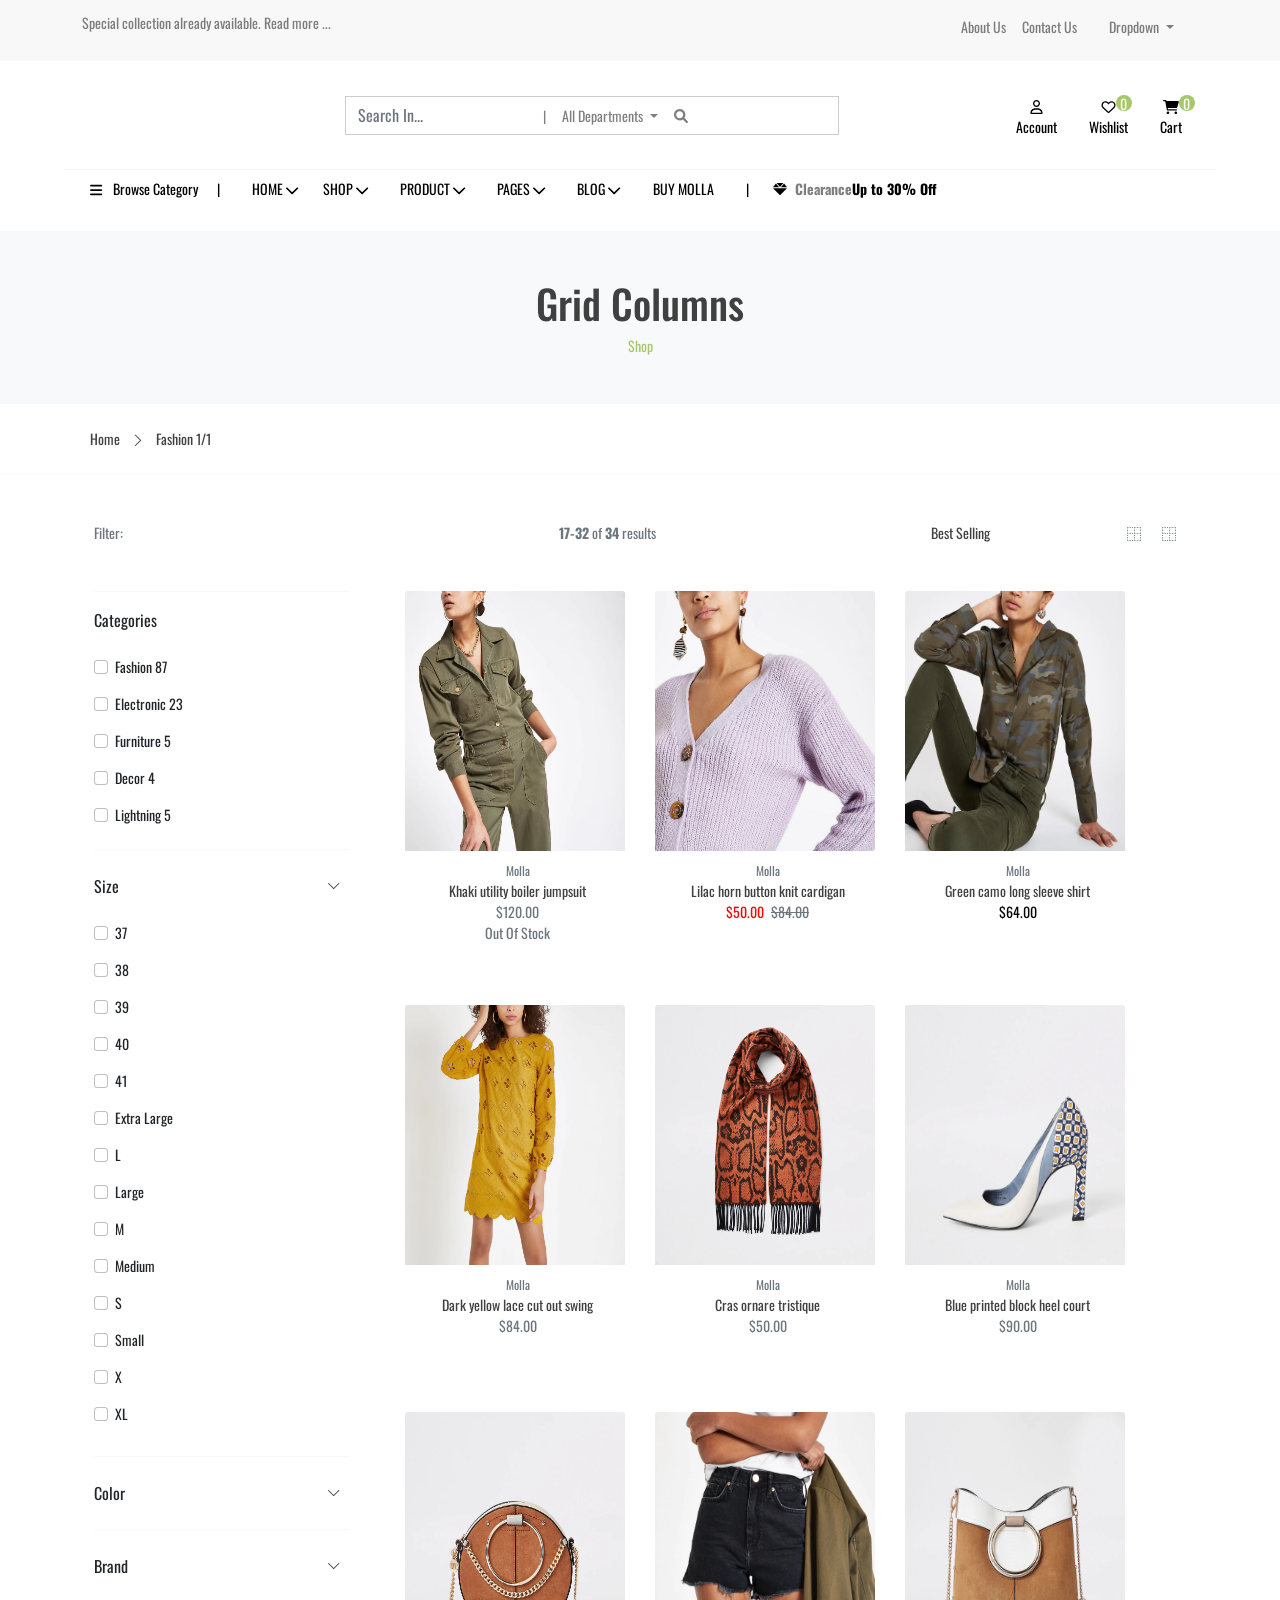
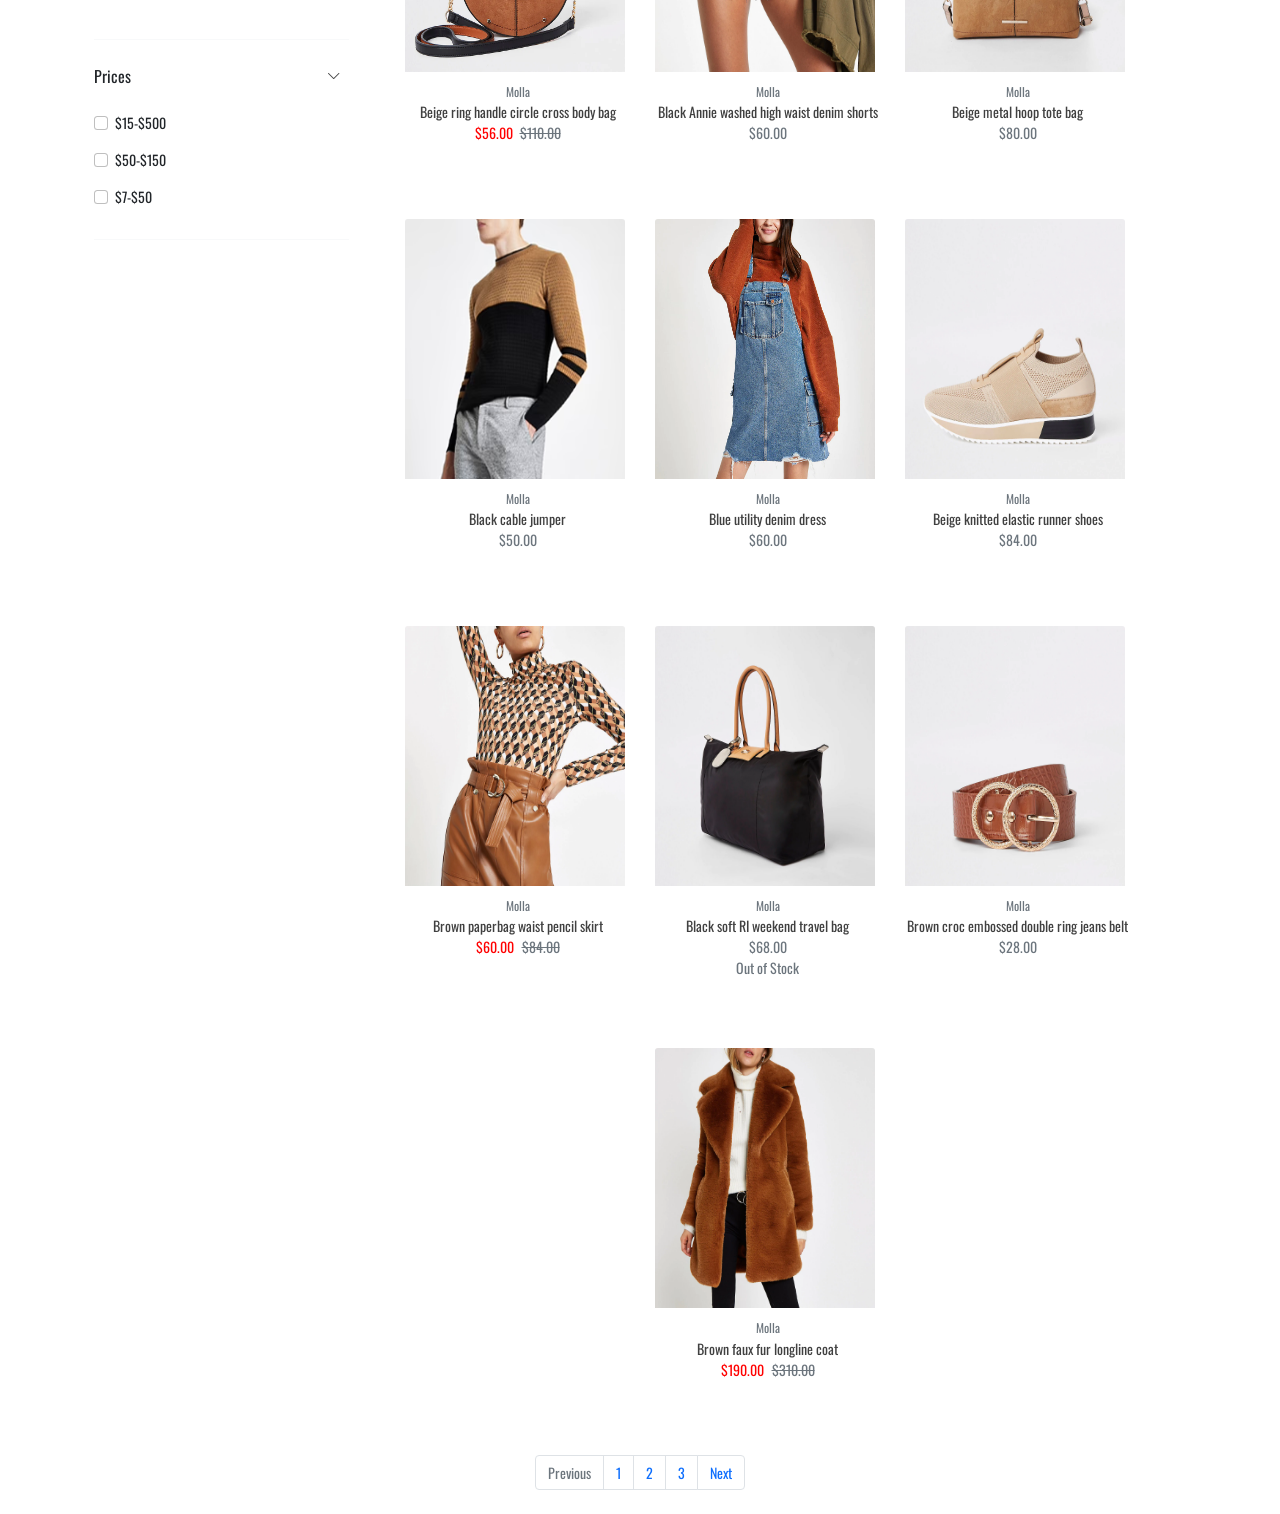
==== commit c0329495: "Update product.html" ====
--- a/2- rahma yousra/product.html
+++ b/2- rahma yousra/product.html
@@ -508,8 +508,8 @@
                                 <div class="card border-0 mb-4" style="width: 250px;">
                                     <div class="img-parent">
                                         <div class="img-con">
-                                            <img src="images/1.jpg" class="card-img-top main-img" alt="...">
-                                            <img src="images/2.jpg" class="card-img-top hover-img" alt="">
+                                            <img src="Images/1.jpg" class="card-img-top main-img" alt="...">
+                                            <img src="Images/2.jpg" class="card-img-top hover-img" alt="">
                                             <div class="icons">
                                                 <div class="aside-whishlist icon mb-3 ps-2 pe-2 pt-1 pb-1 rounded-circle">
                                                     <i class="aside-icon bi bi-heart iconheart"></i>
@@ -542,8 +542,8 @@
                                 <div class="card border-0 mb-4" style="width: 250px;">
                                     <div class="img-parent">
                                         <div class="img-con">
-                                            <img src="images/3.jpg" class="card-img-top main-img" alt="...">
-                                            <img src="images/4.jpg" class="card-img-top hover-img" alt="...">
+                                            <img src="Images/3.jpg" class="card-img-top main-img" alt="...">
+                                            <img src="Images/4.jpg" class="card-img-top hover-img" alt="...">
                                             <div class="icons">
                                                 <div class="aside-whishlist mb-3 ps-2 pe-2 pt-1 pb-1 rounded-circle">
                                                     <i class="aside-icon bi bi-heart"></i>
@@ -576,8 +576,8 @@
                                 <div class="card border-0 mb-4" style="width: 250px;">
                                     <div class="img-parent">
                                         <div class="img-con">
-                                            <img src="images/5.jpg" class="card-img-top main-img" alt="...">
-                                            <img src="images/6.jpg" class="card-img-top hover-img" alt="...">
+                                            <img src="Images/5.jpg" class="card-img-top main-img" alt="...">
+                                            <img src="Images/6.jpg" class="card-img-top hover-img" alt="...">
                                             <div class="icons">
                                                 <div class="aside-whishlist mb-3 ps-2 pe-2 pt-1 pb-1 rounded-circle">
                                                     <i class="aside-icon bi bi-heart"></i>
@@ -610,8 +610,8 @@
                                 <div class="card border-0 mb-4" style="width: 250px;">
                                     <div class="img-parent">
                                         <div class="img-con">
-                                            <img src="images/7.jpg" class="card-img-top main-img" alt="...">
-                                            <img src="images/8.jpg" class="card-img-top hover-img" alt="...">
+                                            <img src="Images/7.jpg" class="card-img-top main-img" alt="...">
+                                            <img src="Images/8.jpg" class="card-img-top hover-img" alt="...">
                                             <div class="icons">
                                                 <div class="aside-whishlist mb-3 ps-2 pe-2 pt-1 pb-1 rounded-circle">
                                                     <i class="aside-icon bi bi-heart"></i>
@@ -644,8 +644,8 @@
                                 <div class="card border-0 mb-4" style="width: 250px;">
                                     <div class="img-parent">
                                         <div class="img-con">
-                                            <img src="images/9.jpg" class="card-img-top main-img" alt="...">
-                                            <img src="images/10.jpg" class="card-img-top hover-img" alt="...">
+                                            <img src="Images/9.jpg" class="card-img-top main-img" alt="...">
+                                            <img src="Images/10.jpg" class="card-img-top hover-img" alt="...">
                                             <div class="icons">
                                                 <div class="aside-whishlist mb-3 ps-2 pe-2 pt-1 pb-1 rounded-circle">
                                                     <i class="aside-icon bi bi-heart"></i>
@@ -678,8 +678,8 @@
                                 <div class="card border-0 mb-4" style="width: 250px;">
                                     <div class="img-parent">
                                         <div class="img-con">
-                                            <img src="images/11.jpg" class="card-img-top main-img" alt="...">
-                                            <img src="images/12.jpg" class="card-img-top hover-img" alt="...">
+                                            <img src="Images/11.jpg" class="card-img-top main-img" alt="...">
+                                            <img src="Images/12.jpg" class="card-img-top hover-img" alt="...">
                                             <div class="icons">
                                                 <div class="aside-whishlist mb-3 ps-2 pe-2 pt-1 pb-1 rounded-circle">
                                                     <i class="aside-icon bi bi-heart"></i>
@@ -712,8 +712,8 @@
                                 <div class="card border-0 mb-4" style="width: 250px;">
                                     <div class="img-parent">
                                         <div class="img-con">
-                                            <img src="images/13.jpg" class="card-img-top main-img" alt="...">
-                                            <img src="images/14.jpg" class="card-img-top hover-img" alt="...">
+                                            <img src="Images/13.jpg" class="card-img-top main-img" alt="...">
+                                            <img src="Images/14.jpg" class="card-img-top hover-img" alt="...">
                                             <div class="icons">
                                                 <div class="aside-whishlist mb-3 ps-2 pe-2 pt-1 pb-1 rounded-circle">
                                                     <i class="aside-icon bi bi-heart"></i>
@@ -746,8 +746,8 @@
                                 <div class="card border-0 mb-4" style="width: 250px;">
                                     <div class="img-parent">
                                         <div class="img-con">
-                                            <img src="images/15.jpg" class="card-img-top main-img" alt="...">
-                                            <img src="images/16.jpg" class="card-img-top hover-img" alt="...">
+                                            <img src="Images/15.jpg" class="card-img-top main-img" alt="...">
+                                            <img src="Images/16.jpg" class="card-img-top hover-img" alt="...">
                                             <div class="icons">
                                                 <div class="aside-whishlist mb-3 ps-2 pe-2 pt-1 pb-1 rounded-circle">
                                                     <i class="aside-icon bi bi-heart"></i>
@@ -780,8 +780,8 @@
                                 <div class="card border-0 mb-4" style="width: 250px;">
                                     <div class="img-parent">
                                         <div class="img-con">
-                                            <img src="images/17.jpg" class="card-img-top main-img" alt="...">
-                                            <img src="images/18.jpg" class="card-img-top hover-img" alt="...">
+                                            <img src="Images/17.jpg" class="card-img-top main-img" alt="...">
+                                            <img src="Images/18.jpg" class="card-img-top hover-img" alt="...">
                                             <div class="icons">
                                                 <div class="aside-whishlist mb-3 ps-2 pe-2 pt-1 pb-1 rounded-circle">
                                                     <i class="aside-icon bi bi-heart"></i>
@@ -814,7 +814,7 @@
                                 <div class="card border-0 mb-4" style="width: 250px;">
                                     <div class="img-parent">
                                         <div class="img-con">
-                                            <img src="images/19.avif" class="card-img-top" alt="...">
+                                            <img src="Images/19.avif" class="card-img-top" alt="...">
                                             <div class="icons">
                                                 <div class="aside-whishlist mb-3 ps-2 pe-2 pt-1 pb-1 rounded-circle">
                                                     <i class="aside-icon bi bi-heart"></i>
@@ -847,8 +847,8 @@
                                 <div class="card border-0 mb-4" style="width: 250px;">
                                     <div class="img-parent">
                                         <div class="img-con">
-                                            <img src="images/20.jpg" class="card-img-top main-img" alt="...">
-                                            <img src="images/21.jpg" class="card-img-top hover-img" alt="...">
+                                            <img src="Images/20.jpg" class="card-img-top main-img" alt="...">
+                                            <img src="Images/21.jpg" class="card-img-top hover-img" alt="...">
                                             <div class="icons">
                                                 <div class="aside-whishlist mb-3 ps-2 pe-2 pt-1 pb-1 rounded-circle">
                                                     <i class="aside-icon bi bi-heart"></i>
@@ -881,8 +881,8 @@
                                 <div class="card border-0 mb-4" style="width: 250px;">
                                     <div class="img-parent">
                                         <div class="img-con">
-                                            <img src="images/22.jpg" class="card-img-top main-img" alt="...">
-                                            <img src="images/23.jpg" class="card-img-top hover-img" alt="...">
+                                            <img src="Images/22.jpg" class="card-img-top main-img" alt="...">
+                                            <img src="Images/23.jpg" class="card-img-top hover-img" alt="...">
                                             <div class="icons">
                                                 <div class="aside-whishlist mb-3 ps-2 pe-2 pt-1 pb-1 rounded-circle">
                                                     <i class="aside-icon bi bi-heart"></i>
@@ -915,8 +915,8 @@
                                 <div class="card border-0 mb-4" style="width: 250px;">
                                     <div class="img-parent">
                                         <div class="img-con">
-                                            <img src="images/24.jpg" class="card-img-top main-img" alt="...">
-                                            <img src="images/25.jpg" class="card-img-top hover-img" alt="...">
+                                            <img src="Images/24.jpg" class="card-img-top main-img" alt="...">
+                                            <img src="Images/25.jpg" class="card-img-top hover-img" alt="...">
                                             <div class="icons">
                                                 <div class="aside-whishlist mb-3 ps-2 pe-2 pt-1 pb-1 rounded-circle">
                                                     <i class="aside-icon bi bi-heart"></i>
@@ -949,8 +949,8 @@
                                 <div class="card border-0 mb-4" style="width: 250px;">
                                     <div class="img-parent">
                                         <div class="img-con">
-                                            <img src="images/26.jpg" class="card-img-top main-img" alt="...">
-                                            <img src="images/27.jpg" class="card-img-top hover-img" alt="...">
+                                            <img src="Images/26.jpg" class="card-img-top main-img" alt="...">
+                                            <img src="Images/27.jpg" class="card-img-top hover-img" alt="...">
                                             <div class="icons">
                                                 <div class="aside-whishlist mb-3 ps-2 pe-2 pt-1 pb-1 rounded-circle">
                                                     <i class="aside-icon bi bi-heart"></i>
@@ -984,8 +984,8 @@
                                 <div class="card border-0 mb-4" style="width: 250px;">
                                     <div class="img-parent">
                                         <div class="img-con">
-                                            <img src="images/28.jpg" class="card-img-top main-img" alt="...">
-                                            <img src="images/29.jpg" class="card-img-top hover-img" alt="...">
+                                            <img src="Images/28.jpg" class="card-img-top main-img" alt="...">
+                                            <img src="Images/29.jpg" class="card-img-top hover-img" alt="...">
                                             <div class="icons">
                                                 <div class="aside-whishlist mb-3 ps-2 pe-2 pt-1 pb-1 rounded-circle">
                                                     <i class="aside-icon bi bi-heart"></i>
@@ -1018,8 +1018,8 @@
                                 <div class="card border-0 mb-4" style="width: 250px;">
                                     <div class="img-parent">
                                         <div class="img-con">
-                                            <img src="images/30.jpg" class="card-img-top main-img" alt="...">
-                                            <img src="images/31.jpg" class="card-img-top hover-img" alt="...">
+                                            <img src="Images/30.jpg" class="card-img-top main-img" alt="...">
+                                            <img src="Images/31.jpg" class="card-img-top hover-img" alt="...">
                                             <div class="icons">
                                                 <div class="aside-whishlist mb-3 ps-2 pe-2 pt-1 pb-1 rounded-circle">
                                                     <i class="aside-icon bi bi-heart"></i>
@@ -1080,4 +1080,4 @@
     <script src="js/bootstrap.bundle.min.js"></script>
     <script src="js/main.js"></script>
 </body>
-</html>+</html>
